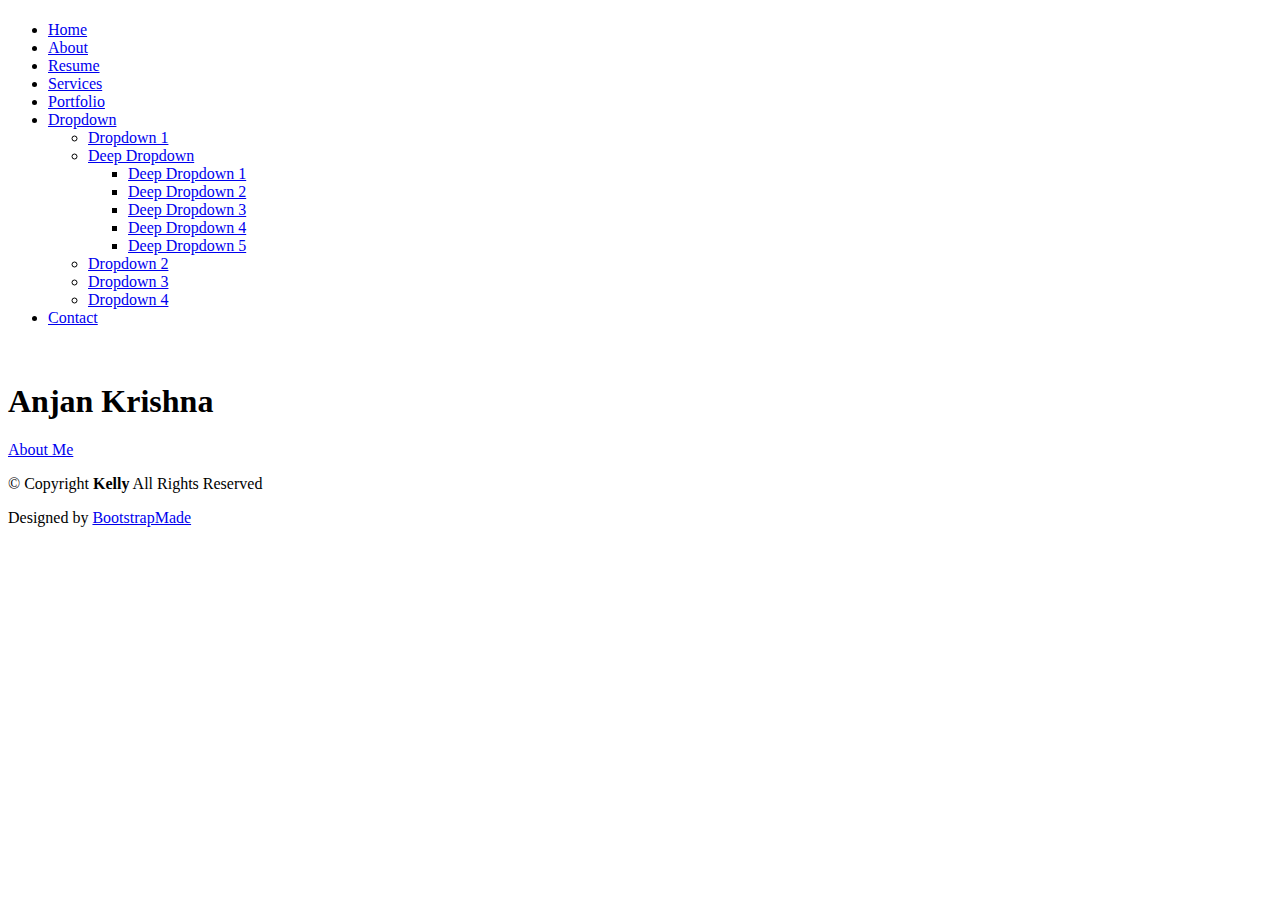
==== index.html @ f6517393 "Add files via upload" ====
<!DOCTYPE html>
<html lang="en">

<head>
  <meta charset="utf-8">
  <meta content="width=device-width, initial-scale=1.0" name="viewport">
  <title>Index - Kelly Bootstrap Template</title>
  <meta name="description" content="">
  <meta name="keywords" content="">

  <!-- Favicons -->
  <link href="assets/img/favicon.png" rel="icon">
  <link href="assets/img/apple-touch-icon.png" rel="apple-touch-icon">

  <!-- Fonts -->
  <link href="https://fonts.googleapis.com" rel="preconnect">
  <link href="https://fonts.gstatic.com" rel="preconnect" crossorigin>
  <link href="https://fonts.googleapis.com/css2?family=Roboto:ital,wght@0,100;0,300;0,400;0,500;0,700;0,900;1,100;1,300;1,400;1,500;1,700;1,900&family=Poppins:ital,wght@0,100;0,200;0,300;0,400;0,500;0,600;0,700;0,800;0,900;1,100;1,200;1,300;1,400;1,500;1,600;1,700;1,800;1,900&family=Raleway:ital,wght@0,100;0,200;0,300;0,400;0,500;0,600;0,700;0,800;0,900;1,100;1,200;1,300;1,400;1,500;1,600;1,700;1,800;1,900&display=swap" rel="stylesheet">

  <!-- Vendor CSS Files -->
  <link href="assets/vendor/bootstrap/css/bootstrap.min.css" rel="stylesheet">
  <link href="assets/vendor/bootstrap-icons/bootstrap-icons.css" rel="stylesheet">
  <link href="assets/vendor/aos/aos.css" rel="stylesheet">
  <link href="assets/vendor/swiper/swiper-bundle.min.css" rel="stylesheet">
  <link href="assets/vendor/glightbox/css/glightbox.min.css" rel="stylesheet">

  <!-- Main CSS File -->
  <link href="assets/css/main.css" rel="stylesheet">

  <!-- =======================================================
  * Template Name: Kelly
  * Template URL: https://bootstrapmade.com/kelly-free-bootstrap-cv-resume-html-template/
  * Updated: Aug 07 2024 with Bootstrap v5.3.3
  * Author: BootstrapMade.com
  * License: https://bootstrapmade.com/license/
  ======================================================== -->
</head>

<body class="index-page">

  <header id="header" class="header d-flex align-items-center light-background sticky-top">
    <div class="container-fluid position-relative d-flex align-items-center justify-content-between">

      <a href="index.html" class="logo d-flex align-items-center me-auto me-xl-0">
        <!-- Uncomment the line below if you also wish to use an image logo -->
        <!-- <img src="assets/img/logo.png" alt=""> -->
        <h1 class="sitename"></h1>
      </a>

      <nav id="navmenu" class="navmenu">
        <ul>
          <li><a href="index.html" class="active">Home</a></li>
          <li><a href="about.html">About</a></li>
          <li><a href="resume.html">Resume</a></li>
          <li><a href="services.html">Services</a></li>
          <li><a href="portfolio.html">Portfolio</a></li>
          <li class="dropdown"><a href="#"><span>Dropdown</span> <i class="bi bi-chevron-down toggle-dropdown"></i></a>
            <ul>
              <li><a href="#">Dropdown 1</a></li>
              <li class="dropdown"><a href="#"><span>Deep Dropdown</span> <i class="bi bi-chevron-down toggle-dropdown"></i></a>
                <ul>
                  <li><a href="#">Deep Dropdown 1</a></li>
                  <li><a href="#">Deep Dropdown 2</a></li>
                  <li><a href="#">Deep Dropdown 3</a></li>
                  <li><a href="#">Deep Dropdown 4</a></li>
                  <li><a href="#">Deep Dropdown 5</a></li>
                </ul>
              </li>
              <li><a href="#">Dropdown 2</a></li>
              <li><a href="#">Dropdown 3</a></li>
              <li><a href="#">Dropdown 4</a></li>
            </ul>
          </li>
          <li><a href="contact.html">Contact</a></li>
        </ul>
        <i class="mobile-nav-toggle d-xl-none bi bi-list"></i>
      </nav>

      <div class="header-social-links">
        <a href="#" class="twitter"><i class="bi bi-twitter-x"></i></a>
        <a href="#" class="facebook"><i class="bi bi-facebook"></i></a>
        <a href="#" class="instagram"><i class="bi bi-instagram"></i></a>
        <a href="#" class="linkedin"><i class="bi bi-linkedin"></i></a>
      </div>

    </div>
  </header>

  <main class="main">

    <!-- Hero Section -->
    <section id="hero" class="hero section">

      <img src="assets/img/anjbg.jpg" alt="" data-aos="fade-in">

      <div class="container text-center" data-aos="zoom-out" data-aos-delay="100">
        <div class="row justify-content-center">
          <div class="col-lg-8">
            <h1 class="animated-text">Anjan Krishna</h1>
            <a href="about.html" class="btn-get-started">About Me</a>
          </div>
        </div>
      </div>

    </section><!-- /Hero Section -->

  </main>

  <footer id="footer" class="footer light-background">

    <div class="container">
      <div class="copyright text-center ">
        <p>© <span>Copyright</span> <strong class="px-1 sitename">Kelly</strong> <span>All Rights Reserved<br></span></p>
      </div>
      <div class="social-links d-flex justify-content-center">
        <a href=""><i class="bi bi-twitter-x"></i></a>
        <a href=""><i class="bi bi-facebook"></i></a>
        <a href=""><i class="bi bi-instagram"></i></a>
        <a href=""><i class="bi bi-linkedin"></i></a>
      </div>
      <div class="credits">
        <!-- All the links in the footer should remain intact. -->
        <!-- You can delete the links only if you've purchased the pro version. -->
        <!-- Licensing information: https://bootstrapmade.com/license/ -->
        <!-- Purchase the pro version with working PHP/AJAX contact form: [buy-url] -->
        Designed by <a href="https://bootstrapmade.com/">BootstrapMade</a>
      </div>
    </div>

  </footer>

  <!-- Scroll Top -->
  <a href="#" id="scroll-top" class="scroll-top d-flex align-items-center justify-content-center"><i class="bi bi-arrow-up-short"></i></a>

  <!-- Preloader -->
  <div id="preloader"></div>

  <!-- Vendor JS Files -->
  <script src="assets/vendor/bootstrap/js/bootstrap.bundle.min.js"></script>
  <script src="assets/vendor/php-email-form/validate.js"></script>
  <script src="assets/vendor/aos/aos.js"></script>
  <script src="assets/vendor/waypoints/noframework.waypoints.js"></script>
  <script src="assets/vendor/purecounter/purecounter_vanilla.js"></script>
  <script src="assets/vendor/swiper/swiper-bundle.min.js"></script>
  <script src="assets/vendor/glightbox/js/glightbox.min.js"></script>
  <script src="assets/vendor/imagesloaded/imagesloaded.pkgd.min.js"></script>
  <script src="assets/vendor/isotope-layout/isotope.pkgd.min.js"></script>

  <!-- Main JS File -->
  <script src="assets/js/main.js"></script>

</body>

</html>
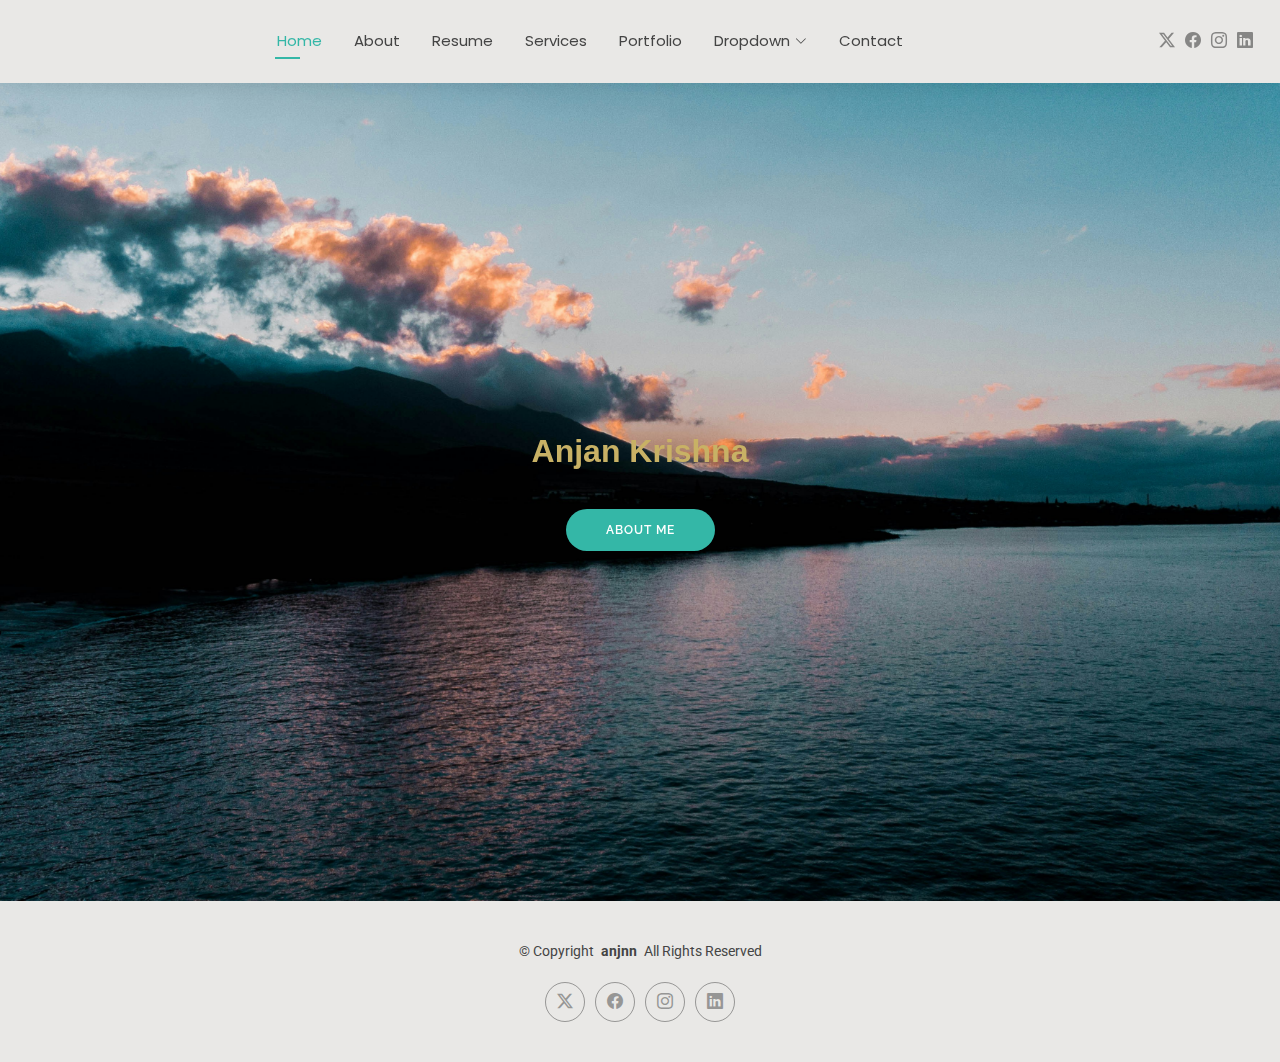
==== commit a7f0712c: "Update index.html" ====
--- a/index.html
+++ b/index.html
@@ -110,7 +110,7 @@
 
     <div class="container">
       <div class="copyright text-center ">
-        <p>© <span>Copyright</span> <strong class="px-1 sitename">Kelly</strong> <span>All Rights Reserved<br></span></p>
+        <p>© <span>Copyright</span> <strong class="px-1 sitename">anjnn</strong> <span>All Rights Reserved<br></span></p>
       </div>
       <div class="social-links d-flex justify-content-center">
         <a href=""><i class="bi bi-twitter-x"></i></a>
@@ -118,14 +118,7 @@
         <a href=""><i class="bi bi-instagram"></i></a>
         <a href=""><i class="bi bi-linkedin"></i></a>
       </div>
-      <div class="credits">
-        <!-- All the links in the footer should remain intact. -->
-        <!-- You can delete the links only if you've purchased the pro version. -->
-        <!-- Licensing information: https://bootstrapmade.com/license/ -->
-        <!-- Purchase the pro version with working PHP/AJAX contact form: [buy-url] -->
-        Designed by <a href="https://bootstrapmade.com/">BootstrapMade</a>
-      </div>
-    </div>
+     
 
   </footer>
 
@@ -151,4 +144,4 @@
 
 </body>
 
-</html>+</html>
